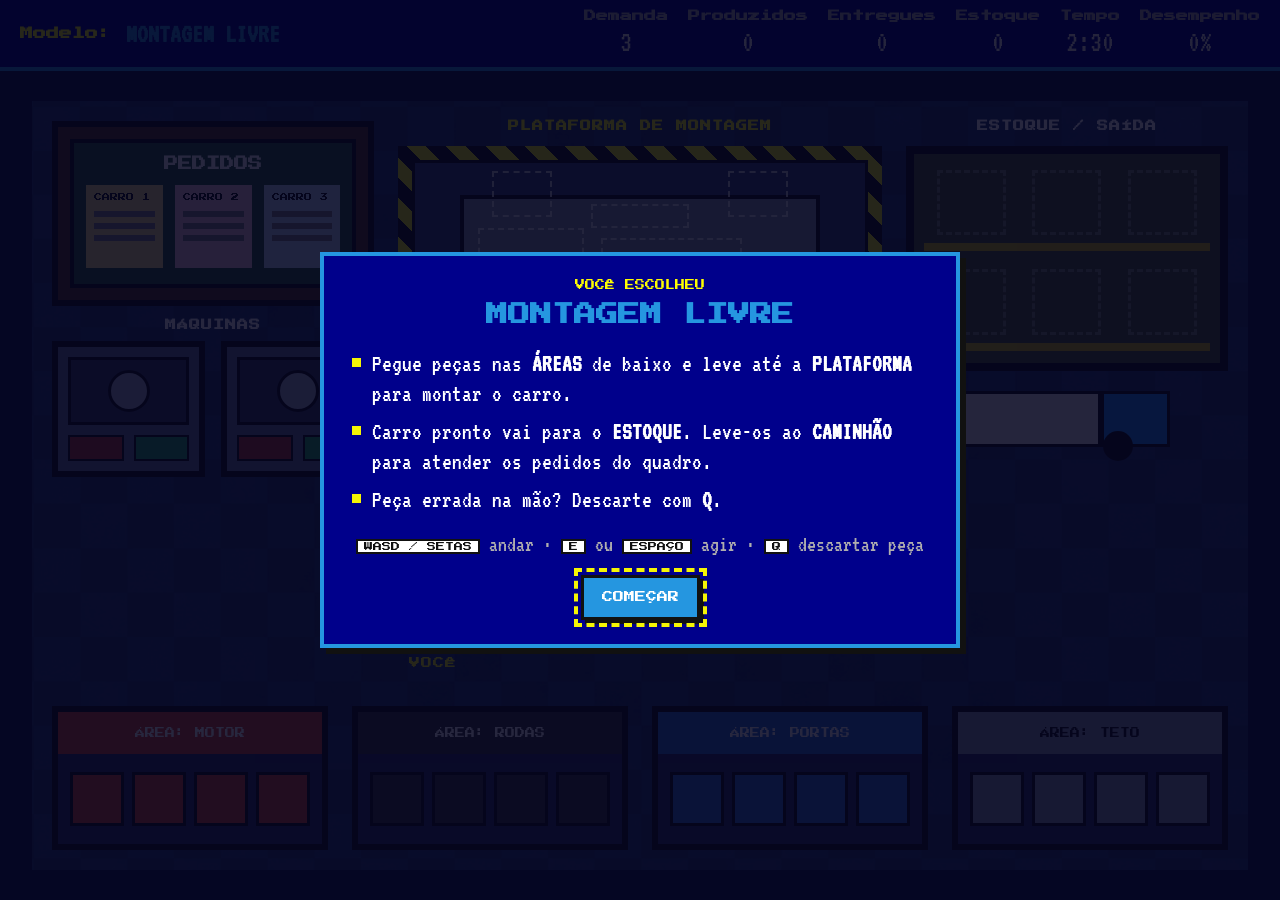
==== pages/jogo.html @ 38570e90 "Jogo terminado, adicionando tudo" ====
<!DOCTYPE html>
<html lang="pt-BR">

<head>
    <meta charset="UTF-8">
    <meta name="viewport" content="width=device-width, initial-scale=1.0">
    <link rel="stylesheet" href="../CSS/jogo.css">
    <link rel="stylesheet" href="../CSS/jogo-extra.css">
    <link rel="preconnect" href="https://fonts.googleapis.com">
    <link rel="preconnect" href="https://fonts.gstatic.com" crossorigin>
    <link href="https://fonts.googleapis.com/css2?family=Press+Start+2P&family=VT323&display=swap" rel="stylesheet">
    <title>Mundo SENAI · Jogo</title>

    <!-- Scripts (a ordem importa): base do jogo, regras dos modelos e, por último, o cérebro -->
    <script src="../JS/fabrica.js" defer></script>
    <script src="../JS/jogador.js" defer></script>
    <script src="../JS/producao.js" defer></script>
    <script src="../JS/demanda.js" defer></script>
    <script src="../JS/modelos/taylorismo.js" defer></script>
    <script src="../JS/modelos/fordismo.js" defer></script>
    <script src="../JS/modelos/toyotismo.js" defer></script>
    <script src="../JS/modelos/uberizacao.js" defer></script>
    <script src="../JS/jogo.js" defer></script>
</head>

<body>
    <!-- ========== BARRA DE INFORMAÇÕES DA PARTIDA ========== -->
    <header class="menu">
        <div class="sessaoModelo">
            <h3>Modelo:</h3>
            <p id="nomeModelo">TAYLORISMO</p>
        </div>
        <div class="statusPartida">
            <div class="informacao">
                <h4>Demanda</h4>
                <span id="statDemanda">3</span>
            </div>
            <div class="informacao">
                <h4>Produzidos</h4>
                <span id="statProduzidos">12</span>
            </div>
            <div class="informacao">
                <h4>Entregues</h4>
                <span id="statEntregues">0</span>
            </div>
            <div class="informacao">
                <h4>Estoque</h4>
                <span id="statEstoque">10</span>
            </div>
            <div class="informacao">
                <h4>Tempo</h4>
                <span id="statTempo">2:35</span>
            </div>
            <div class="informacao">
                <h4>Desempenho</h4>
                <span id="statDesempenho">85%</span>
            </div>
        </div>
    </header>

    <!-- ========== CENÁRIO DA FÁBRICA ========== -->
    <main class="containerJogo" id="containerJogo">

        <div class="cenario" id="cenario">

            <!-- Coluna esquerda: pedidos + máquinas -->
            <section class="coluna colEsquerda">
                <div class="quadroPedidos" id="quadroPedidos">
                    <div class="quadroInterno">
                        <h2>PEDIDOS</h2>
                        <div class="notas" id="listaPedidos">
                            <div class="nota notaAmarela"><span>CARRO 1</span><i></i><i></i><i></i></div>
                            <div class="nota notaRosa"><span>CARRO 2</span><i></i><i></i><i></i></div>
                            <div class="nota notaAzul"><span>CARRO 3</span><i></i><i></i><i></i></div>
                        </div>
                    </div>
                </div>

                <div class="blocoMaquinas">
                    <h3 class="rotulo rotuloBranco">MÁQUINAS</h3>
                    <div class="maquinas" id="maquinas">
                        <div class="maquina" data-maquina="1">
                            <div class="telaMaquina"><span class="mostrador"></span></div>
                            <div class="botoes"><span class="botao vermelho"></span><span class="botao verde"></span>
                            </div>
                        </div>
                        <div class="maquina" data-maquina="2">
                            <div class="telaMaquina"><span class="mostrador"></span></div>
                            <div class="botoes"><span class="botao vermelho"></span><span class="botao verde"></span>
                            </div>
                        </div>
                    </div>
                </div>
            </section>

            <!-- Coluna central: plataforma de montagem -->
            <section class="coluna colCentro">
                <h3 class="rotulo">PLATAFORMA DE MONTAGEM</h3>

                <div class="plataforma" id="plataforma">
                    <div class="pisoPlataforma">
                        <!-- Carro em montagem: cada peça ganha a classe "instalada" quando colocada -->
                        <div class="carro" id="carro">
                            <div class="peca roda rodaTE instalada" data-peca="roda"></div>
                            <div class="peca roda rodaBE instalada" data-peca="roda"></div>
                            <div class="peca roda rodaTD" data-peca="roda"></div>
                            <div class="peca roda rodaBD" data-peca="roda"></div>
                            <div class="peca porta portaCima" data-peca="porta"></div>
                            <div class="peca porta portaBaixo" data-peca="porta"></div>
                            <div class="peca motor instalada" data-peca="motor">MOTOR</div>
                            <div class="peca teto" data-peca="teto">TETO</div>
                        </div>
                    </div>
                </div>

                <div class="progresso" id="progresso">
                    <span class="rotulo rotuloBranco">PROGRESSO</span>
                    <div class="etapas">
                        <span class="etapa ok"></span>
                        <span class="etapa ok"></span>
                        <span class="etapa"></span>
                        <span class="etapa"></span>
                        <span class="etapa"></span>
                    </div>
                </div>
            </section>

            <!-- Coluna direita: estoque / saída -->
            <section class="coluna colDireita">
                <h3 class="rotulo rotuloBranco">ESTOQUE / SAÍDA</h3>
                <div class="estoque" id="estoque">
                    <div class="prateleira">
                        <span class="caixa"></span><span class="caixa"></span><span class="caixa"></span>
                    </div>
                    <div class="prateleira">
                        <span class="caixa"></span><span class="caixa"></span><span class="caixa"></span>
                    </div>
                </div>
                <div class="caminhao" id="caminhao">
                    <div class="carroceria"></div>
                    <div class="cabine"></div>
                    <span class="rodaCaminhao rodaCaminhaoTras"></span>
                    <span class="rodaCaminhao rodaCaminhaoFrente"></span>
                </div>
            </section>

            <!-- Jogador (posição controlada depois pelo JS via left/top) -->
            <div class="jogador" id="jogador">
                <div class="personagem">
                    <span class="capacete"></span>
                    <span class="rosto"></span>
                    <span class="corpoJogador"></span>
                    <span class="carga"></span>
                </div>
                <span class="rotulo">VOCÊ</span>
            </div>
        </div>

        <!-- ========== ÁREAS DE PEÇAS ========== -->
        <section class="areasPecas" id="areasPecas">
            <div class="areaPeca areaMotor" data-area="motor">
                <header>ÁREA: MOTOR</header>
                <div class="slots"><span class="slot"></span><span class="slot"></span><span class="slot"></span><span
                        class="slot"></span></div>
            </div>
            <div class="areaPeca areaRodas" data-area="rodas">
                <header>ÁREA: RODAS</header>
                <div class="slots"><span class="slot"></span><span class="slot"></span><span class="slot"></span><span
                        class="slot"></span></div>
            </div>
            <div class="areaPeca areaPortas" data-area="portas">
                <header>ÁREA: PORTAS</header>
                <div class="slots"><span class="slot"></span><span class="slot"></span><span class="slot"></span><span
                        class="slot"></span></div>
            </div>
            <div class="areaPeca areaTeto" data-area="teto">
                <header>ÁREA: TETO</header>
                <div class="slots"><span class="slot"></span><span class="slot"></span><span class="slot"></span><span
                        class="slot"></span></div>
            </div>
        </section>

    </main>
</body>

</html>
---- CSS/jogo.css ----
* {
    margin: 0;
    padding: 0;
    box-sizing: border-box;
}

:root {
    --fonte-titulo: "Press Start 2P", "Courier New", monospace;
    --fonte-texto: "VT323", "Courier New", monospace;
    --fundo-body: rgb(16, 22, 63);
    --cor-h3: yellow;
    --cor-p-menu: rgb(9, 148, 9);
    --fundo-menu: rgb(0, 0, 139);
    --titulo-status: rgb(175, 174, 174);
    --cor-status: rgb(240, 238, 238);

    /* cenário */
    --borda: #111;
    --amarelo: #f5f504;
    --piso-plataforma: #3b4a78;
    --cinza-metal: #8f9ab3;
    --cor-motor: #d9472b;
    --cor-rodas: #3a3a3a;
    --cor-portas: #2f6fd4;
    --cor-teto: #8f9ab3;
}

body {
    font-family: var(--fonte-texto);
    display: flex;
    align-items: center;
    flex-direction: column;
    background-color: var(--fundo-body);
    gap: 30px;
    min-height: 100vh;
}

/* ================= MENU / INFORMAÇÕES DA PARTIDA ================= */
.menu {
    width: 100%;
    min-height: 70px;
    display: flex;
    background-color: var(--fundo-menu);
    justify-content: space-between;
    align-items: center;
    border-bottom: 4px solid rgb(37, 150, 224);
    flex-wrap: wrap;
}

.menu .sessaoModelo {
    width: auto;
    min-height: 50px;
    padding: 10px 20px;
    display: flex;
    gap: 15px;
    align-items: center;
}

.menu .sessaoModelo p {
    color: var(--cor-p-menu);
    font-size: 27px;
    font-weight: bold;
}

.menu .sessaoModelo h3 {
    color: var(--cor-h3);
    font-family: var(--fonte-titulo);
    font-size: 13px;
}

.menu .statusPartida {
    flex: 1;
    display: flex;
    padding: 10px 20px;
    justify-content: flex-end;
    gap: 20px;
    align-items: center;
    min-height: 50px;
}

.informacao {
    width: auto;
    display: flex;
    flex-direction: column;
    justify-content: center;
    align-items: center;
    gap: 5px;
}

.menu .informacao h4 {
    font-family: var(--fonte-titulo);
    font-size: 12px;
    color: var(--titulo-status);
}

.menu .informacao span {
    font-family: var(--fonte-texto);
    color: var(--cor-status);
    font-size: 30px;
}

/* ================= CONTAINER DO JOGO ================= */
.containerJogo {
    width: 95%;
    flex: 1;
    min-height: 640px;
    margin-bottom: 30px;
    padding: 20px;
    background-image: url(../assets/cenarios/ChaoFabrica.png);
    background-size: cover;
    background-position: center;
    display: flex;
    flex-direction: column;
    gap: 20px;
}

/* Cenário principal: 3 colunas (esquerda / plataforma / estoque) */
.cenario {
    position: relative;
    flex: 1;
    display: grid;
    grid-template-columns: minmax(0, 1fr) minmax(0, 1.5fr) minmax(0, 1fr);
    gap: 24px;
}

.coluna {
    display: flex;
    flex-direction: column;
    gap: 14px;
    min-width: 0;
}

/* Rótulos em fonte pixel */
.rotulo {
    font-family: var(--fonte-titulo);
    font-size: 11px;
    letter-spacing: 1px;
    color: var(--cor-h3);
    text-align: center;
}

.rotuloBranco {
    color: #fff;
}

/* ================= PEDIDOS ================= */
.quadroPedidos {
    background: #5a3a1c;
    border: 6px solid var(--borda);
    padding: 12px;
}

.quadroInterno {
    background: #2d5e3a;
    border: 4px solid var(--borda);
    padding: 14px 12px 16px;
    display: flex;
    flex-direction: column;
    gap: 14px;
}

.quadroInterno h2 {
    font-family: var(--fonte-titulo);
    font-size: 14px;
    color: #fff;
    text-align: center;
}

.notas {
    display: flex;
    justify-content: center;
    gap: 12px;
}

.nota {
    flex: 1;
    max-width: 92px;
    aspect-ratio: 92 / 100;
    padding: 8px 8px 0;
    display: flex;
    flex-direction: column;
    gap: 6px;
}

.nota span {
    font-family: var(--fonte-titulo);
    font-size: 8px;
    color: #111;
    margin-bottom: 4px;
}

.nota i {
    display: block;
    height: 6px;
    background: #8a8a8a;
}

.notaAmarela { background: #ffee88; }
.notaRosa    { background: #ffd0e0; }
.notaAzul    { background: #c4e4ff; }

/* ================= MÁQUINAS ================= */
.blocoMaquinas {
    display: flex;
    flex-direction: column;
    gap: 10px;
}

.maquinas {
    display: flex;
    gap: 16px;
}

.maquina {
    flex: 1;
    max-width: 170px;
    background: #6e7a99;
    border: 6px solid var(--borda);
    padding: 10px;
    display: flex;
    flex-direction: column;
    gap: 10px;
}

.telaMaquina {
    background: #38405f;
    border: 3px solid var(--borda);
    padding: 10px 0;
    display: flex;
    justify-content: center;
}

.mostrador {
    width: 42px;
    height: 42px;
    border-radius: 50%;
    background: #aab4cc;
    border: 3px solid var(--borda);
}

.botoes {
    display: flex;
    gap: 10px;
}

.botao {
    flex: 1;
    height: 26px;
    border: 2px solid var(--borda);
}

.botao.vermelho { background: #c0392b; }
.botao.verde    { background: #27ae60; }

/* ================= PLATAFORMA DE MONTAGEM ================= */
.plataforma {
    /* faixa de segurança amarela e preta nos 4 lados */
    border: 14px solid var(--borda);
    border-image: repeating-linear-gradient(45deg, var(--amarelo) 0 14px, var(--borda) 14px 28px) 14;
}

.pisoPlataforma {
    background: var(--piso-plataforma);
    padding: 7% 8%;
    display: flex;
    justify-content: center;
    align-items: center;
    border: 3px solid var(--borda);
}

/* --- carro em montagem (vista de cima) --- */
.carro {
    position: relative;
    width: 100%;
    max-width: 360px;
    aspect-ratio: 2.1 / 1;
    background: var(--cinza-metal);
    border: 4px solid var(--borda);
}

.peca {
    position: absolute;
    display: flex;
    align-items: center;
    justify-content: center;
    font-family: var(--fonte-titulo);
    font-size: 8px;
    color: rgba(255, 255, 255, 0.9);
    border: 2px dashed rgba(255, 255, 255, 0.75);
    background: transparent;
}

.peca.instalada {
    border: 3px solid var(--borda);
}

/* posições das peças (em % para acompanhar o tamanho do carro) */
.motor      { left: 4%;  top: 18%; width: 30%; height: 64%; }
.teto       { left: 39%; top: 24%; width: 40%; height: 52%; }
.portaCima  { left: 36%; top: 3%;  width: 28%; height: 15%; }
.portaBaixo { left: 36%; bottom: 3%; width: 28%; height: 15%; }

.roda { width: 17%; height: 28%; }
.rodaTE { left: 8%;  top: -17%; }
.rodaBE { left: 8%;  bottom: -17%; }
.rodaTD { right: 8%; top: -17%; }
.rodaBD { right: 8%; bottom: -17%; }

/* cor de cada peça quando instalada */
.motor.instalada { background: var(--cor-motor); color: #fff; }
.roda.instalada  { background: #1c1c1c; }
.porta.instalada { background: var(--cor-portas); }
.teto.instalada  { background: var(--cor-teto); color: #111; }

/* progresso */
.progresso {
    display: flex;
    align-items: center;
    gap: 14px;
    padding-left: 8px;
}

.etapas {
    display: flex;
    gap: 8px;
}

.etapa {
    width: 28px;
    height: 24px;
    background: var(--piso-plataforma);
    border: 2px solid var(--borda);
}

.etapa.ok { background: var(--amarelo); }

/* ================= ESTOQUE / SAÍDA ================= */
.estoque {
    background: #4d5a2c;
    border: 8px solid var(--borda);
    padding: 12px 10px;
    display: flex;
    flex-direction: column;
    gap: 14px;
}

.prateleira {
    display: flex;
    justify-content: space-around;
    padding: 4px 0 8px;
    border-bottom: 8px solid #dcc200;
}

.caixa {
    width: 24%;
    aspect-ratio: 1 / 0.95;
    background: #b98a55;
    border: 3px solid var(--borda);
    position: relative;
}

.caixa::after {
    content: "";
    position: absolute;
    left: 0;
    right: 0;
    top: 36%;
    height: 14%;
    background: rgba(0, 0, 0, 0.25);
}

/* Caminhão de entrega */
.caminhao {
    position: relative;
    display: flex;
    width: 82%;
    height: 56px;
    margin-top: 6px;
}

.carroceria {
    flex: 1;
    background: #f2f2f2;
    border: 3px solid var(--borda);
}

.cabine {
    width: 26%;
    background: #1e90ff;
    border: 3px solid var(--borda);
}

.rodaCaminhao {
    position: absolute;
    bottom: -14px;
    width: 30px;
    height: 30px;
    border-radius: 50%;
    background: var(--borda);
}

.rodaCaminhaoTras   { left: 10%; }
.rodaCaminhaoFrente { right: 14%; }

/* ================= JOGADOR ================= */
/* left/top em % para o JS mover depois (ex.: style.left = "30%") */
.jogador {
    position: absolute;
    left: 30%;
    top: 66%;
    display: flex;
    flex-direction: column;
    align-items: center;
    gap: 8px;
    z-index: 5;
}

.personagem {
    position: relative;
    width: 72px;
    height: 76px;
}

.capacete {
    position: absolute;
    left: 0;
    top: 0;
    width: 100%;
    height: 24px;
    background: #ffd500;
    border: 3px solid var(--borda);
}

.rosto {
    position: absolute;
    left: 6px;
    top: 24px;
    width: 60px;
    height: 24px;
    background: #ffcc99;
    border: 3px solid var(--borda);
    border-top: none;
}

.corpoJogador {
    position: absolute;
    left: 0;
    top: 48px;
    width: 100%;
    height: 28px;
    background: #ff7a00;
    border: 3px solid var(--borda);
}

.carga {
    position: absolute;
    right: -30px;
    top: 52px;
    width: 30px;
    height: 24px;
    background: #444;
    border: 3px solid var(--borda);
    display: none; /* o JS liga (display: block) quando o jogador carrega uma peça */
}

.jogador.carregando .carga { display: block; }

/* ================= ÁREAS DE PEÇAS ================= */
.areasPecas {
    display: grid;
    grid-template-columns: repeat(4, minmax(0, 1fr));
    gap: 24px;
}

.areaPeca {
    background: #2a3063;
    border: 6px solid var(--borda);
    display: flex;
    flex-direction: column;
}

.areaPeca header {
    font-family: var(--fonte-titulo);
    font-size: 10px;
    color: #fff;
    text-align: center;
    padding: 16px 6px;
}

.areaMotor header  { background: var(--cor-motor); }
.areaRodas header  { background: var(--cor-rodas); }
.areaPortas header { background: var(--cor-portas); }
.areaTeto header   { background: var(--cor-teto); color: #111; }

.slots {
    display: flex;
    justify-content: space-around;
    gap: 8px;
    padding: 18px 12px;
}

.slot {
    flex: 1;
    max-width: 56px;
    aspect-ratio: 1;
    border: 3px solid var(--borda);
}

.areaMotor .slot  { background: var(--cor-motor); }
.areaRodas .slot  { background: var(--cor-rodas); }
.areaPortas .slot { background: var(--cor-portas); }
.areaTeto .slot   { background: var(--cor-teto); }

/* slot vazio (o JS adiciona a classe quando a peça é retirada) */
.slot.vazio {
    background: transparent !important;
    border-style: dashed;
    border-color: rgba(255, 255, 255, 0.35);
}

/* ================= TELAS MENORES ================= */
@media (max-width: 1000px) {
    .cenario {
        grid-template-columns: 1fr;
    }

    .jogador {
        display: none; /* até o JS posicionar o jogador no layout compacto */
    }

    .areasPecas {
        grid-template-columns: repeat(2, minmax(0, 1fr));
    }
}
/* ==========================================================
   CSS/jogo-extra.css
   Só o que o jogo.css ainda não tinha e o JS precisa:
   destaque da zona, caixas vazias do estoque, peça na mão,
   caminhão partindo, avisos e telas de início e fim.
   (mesma fonte pixel e mesmas cores do jogo.css)
   ========================================================== */

[hidden] { display: none !important; }

/* ---------- zona de interação em destaque ---------- */
.alvo {
    outline: 4px dashed var(--amarelo);
    outline-offset: 4px;
}

/* ---------- pedidos além das 3 notas ---------- */
.notas { position: relative; }

.maisPedidos {
    position: absolute;      /* no canto, para não empurrar o layout */
    right: 0;
    top: -30px;
    font-family: var(--fonte-titulo);
    font-size: 12px;
    color: var(--amarelo);
}

/* ---------- estoque: caixa sem carro ---------- */
.caixa.vazia {
    background: transparent;
    border-style: dashed;
    border-color: rgba(255, 255, 255, 0.3);
}

.caixa.vazia::after { display: none; }

/* ---------- peça nas mãos do jogador (cor da peça) ---------- */
.jogador[data-peca="motor"] .carga { background: var(--cor-motor); }
.jogador[data-peca="roda"]  .carga { background: var(--cor-rodas); }
.jogador[data-peca="porta"] .carga { background: var(--cor-portas); }
.jogador[data-peca="teto"]  .carga { background: var(--cor-teto); }

/* dica "E · PEGAR MOTOR" sobre a cabeça do jogador */
.dicaJogador {
    position: absolute;
    bottom: calc(100% + 4px);
    left: 50%;
    transform: translateX(-50%);
    display: none;
    padding: 6px 8px;
    background: #fff;
    border: 3px solid var(--borda);
    font-family: var(--fonte-titulo);
    font-size: 8px;
    color: #111;
    white-space: nowrap;
}

.dicaJogador.mostrar { display: block; }

/* ---------- caminhão partindo (ao entregar um carro) ---------- */
.caminhao.partindo { animation: caminhaoParte 0.9s steps(9); }

@keyframes caminhaoParte {
    0%   { transform: translateX(0); }
    50%  { transform: translateX(60px); }
    100% { transform: translateX(0); }
}

/* ---------- avisos ---------- */
.avisoJogo {
    position: fixed;
    top: 92px;
    left: 50%;
    transform: translateX(-50%);
    z-index: 20;
    max-width: 90vw;
    padding: 10px 16px;
    background: var(--fundo-menu);
    border: 4px solid #fff;
    box-shadow: 4px 4px 0 var(--borda);
    font-family: var(--fonte-titulo);
    font-size: 10px;
    line-height: 1.6;
    text-align: center;
    color: #fff;
    opacity: 0;
    pointer-events: none;
}

.avisoJogo.mostrar { opacity: 1; }
.avisoJogo.ok   { border-color: #27ae60; color: #7dff7d; }
.avisoJogo.erro { border-color: #c0392b; color: #ff9a9a; }

/* ---------- telas de início e fim ---------- */
.telaJogo {
    position: fixed;
    inset: 0;
    z-index: 30;
    display: flex;
    align-items: center;
    justify-content: center;
    padding: 16px;
    overflow-y: auto;
    background: rgba(4, 4, 31, 0.86);
}

.caixaJogo {
    width: min(640px, 100%);
    padding: 24px 28px;
    background: var(--fundo-menu);
    border: 4px solid rgb(37, 150, 224);
    box-shadow: 6px 6px 0 var(--borda);
    text-align: center;
    color: #fff;
}

.caixaJogo h1 {
    margin: 10px 0 18px;
    font-family: var(--fonte-titulo);
    font-size: 22px;
    line-height: 1.4;
}

.subJogo {
    font-family: var(--fonte-titulo);
    font-size: 10px;
    color: var(--cor-h3);
}

.caixaJogo ul {
    margin: 0 0 18px;
    padding: 0;
    list-style: none;
    text-align: left;
    font-size: 24px;
    line-height: 1.25;
}

.caixaJogo li { margin-bottom: 8px; padding-left: 20px; position: relative; }
.caixaJogo li::before { content: ""; position: absolute; left: 0; top: 9px; width: 9px; height: 9px; background: var(--amarelo); }

.controlesJogo {
    margin-bottom: 20px;
    font-size: 22px;
    color: var(--titulo-status);
}

.controlesJogo span {
    padding: 1px 6px;
    background: #fff;
    border: 2px solid var(--borda);
    font-family: var(--fonte-titulo);
    font-size: 9px;
    color: #111;
}

.caixaJogo dl {
    margin: 0 0 16px;
    text-align: left;
}

.caixaJogo dl div {
    display: flex;
    justify-content: space-between;
    gap: 12px;
    padding: 8px 0;
    border-bottom: 3px dashed rgba(255, 255, 255, 0.25);
}

.caixaJogo dt { font-family: var(--fonte-titulo); font-size: 9px; line-height: 1.6; color: var(--titulo-status); }
.caixaJogo dd { font-size: 26px; line-height: 1; margin: 0; }

.explicaJogo {
    margin-bottom: 20px;
    padding: 12px 14px;
    background: rgba(0, 0, 0, 0.3);
    text-align: left;
}

.explicaJogo h2 { margin-bottom: 8px; font-family: var(--fonte-titulo); font-size: 9px; color: var(--cor-h3); }
.explicaJogo p { font-size: 22px; line-height: 1.2; }

.botoesJogo { display: flex; flex-wrap: wrap; justify-content: center; gap: 12px; }

.botaoJogo {
    padding: 14px 18px;
    background: rgb(37, 150, 224);
    border: 3px solid var(--borda);
    box-shadow: 4px 4px 0 var(--borda);
    font-family: var(--fonte-titulo);
    font-size: 11px;
    color: #fff;
    cursor: pointer;
}

.botaoJogo.secundario { background: #38405f; }
.botaoJogo:hover { filter: brightness(1.15); }
.botaoJogo:active { transform: translate(3px, 3px); box-shadow: 1px 1px 0 var(--borda); }
.botaoJogo:focus-visible { outline: 4px dashed var(--amarelo); outline-offset: 3px; }
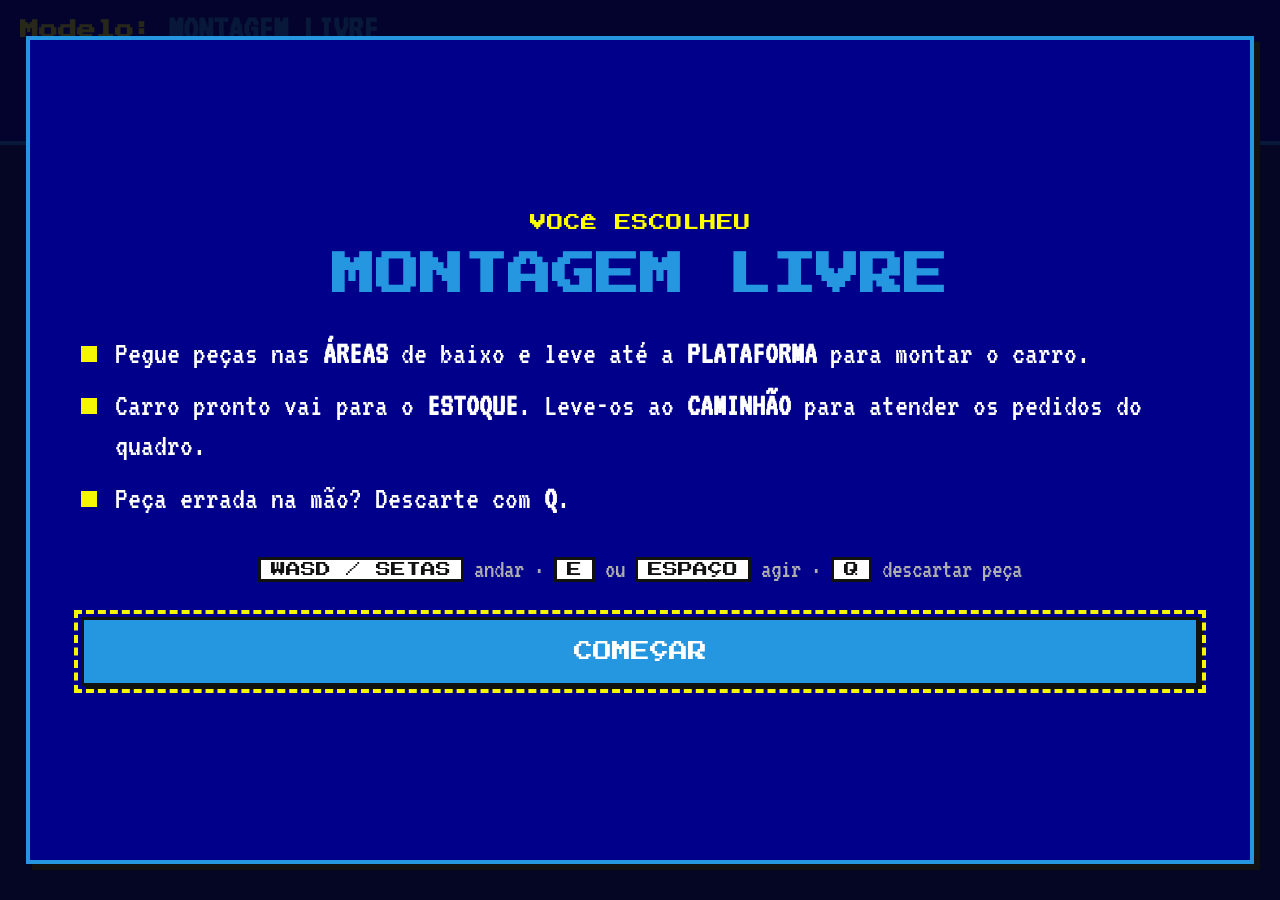
==== commit c7037fc4: "COlocando sistema de guia" ====
--- a/pages/jogo.html
+++ b/pages/jogo.html
@@ -16,6 +16,7 @@
     <script src="../JS/jogador.js" defer></script>
     <script src="../JS/producao.js" defer></script>
     <script src="../JS/demanda.js" defer></script>
+    <script src="../JS/guia.js" defer></script>
     <script src="../JS/modelos/taylorismo.js" defer></script>
     <script src="../JS/modelos/fordismo.js" defer></script>
     <script src="../JS/modelos/toyotismo.js" defer></script>
--- a/CSS/jogo.css
+++ b/CSS/jogo.css
@@ -58,14 +58,14 @@
 
 .menu .sessaoModelo p {
     color: var(--cor-p-menu);
-    font-size: 27px;
+    font-size: 38px;
     font-weight: bold;
 }
 
 .menu .sessaoModelo h3 {
     color: var(--cor-h3);
     font-family: var(--fonte-titulo);
-    font-size: 13px;
+    font-size: 19px;
 }
 
 .menu .statusPartida {
@@ -89,14 +89,14 @@
 
 .menu .informacao h4 {
     font-family: var(--fonte-titulo);
-    font-size: 12px;
+    font-size: 16px;
     color: var(--titulo-status);
 }
 
 .menu .informacao span {
     font-family: var(--fonte-texto);
     color: var(--cor-status);
-    font-size: 30px;
+    font-size: 42px;
 }
 
 /* ================= CONTAINER DO JOGO ================= */
@@ -133,7 +133,7 @@
 /* Rótulos em fonte pixel */
 .rotulo {
     font-family: var(--fonte-titulo);
-    font-size: 11px;
+    font-size: 16px;
     letter-spacing: 1px;
     color: var(--cor-h3);
     text-align: center;
@@ -161,7 +161,7 @@
 
 .quadroInterno h2 {
     font-family: var(--fonte-titulo);
-    font-size: 14px;
+    font-size: 20px;
     color: #fff;
     text-align: center;
 }
@@ -174,7 +174,7 @@
 
 .nota {
     flex: 1;
-    max-width: 92px;
+    max-width: 124px;
     aspect-ratio: 92 / 100;
     padding: 8px 8px 0;
     display: flex;
@@ -184,7 +184,7 @@
 
 .nota span {
     font-family: var(--fonte-titulo);
-    font-size: 8px;
+    font-size: 12px;
     color: #111;
     margin-bottom: 4px;
 }
@@ -284,7 +284,7 @@
     align-items: center;
     justify-content: center;
     font-family: var(--fonte-titulo);
-    font-size: 8px;
+    font-size: 13px;
     color: rgba(255, 255, 255, 0.9);
     border: 2px dashed rgba(255, 255, 255, 0.75);
     background: transparent;
@@ -481,7 +481,7 @@
 
 .areaPeca header {
     font-family: var(--fonte-titulo);
-    font-size: 10px;
+    font-size: 15px;
     color: #fff;
     text-align: center;
     padding: 16px 6px;
@@ -556,7 +556,7 @@
     right: 0;
     top: -30px;
     font-family: var(--fonte-titulo);
-    font-size: 12px;
+    font-size: 16px;
     color: var(--amarelo);
 }
 
@@ -586,7 +586,7 @@
     background: #fff;
     border: 3px solid var(--borda);
     font-family: var(--fonte-titulo);
-    font-size: 8px;
+    font-size: 12px;
     color: #111;
     white-space: nowrap;
 }
@@ -605,17 +605,17 @@
 /* ---------- avisos ---------- */
 .avisoJogo {
     position: fixed;
-    top: 92px;
+    top: 140px;
     left: 50%;
     transform: translateX(-50%);
     z-index: 20;
     max-width: 90vw;
-    padding: 10px 16px;
+    padding: 14px 24px;
     background: var(--fundo-menu);
     border: 4px solid #fff;
     box-shadow: 4px 4px 0 var(--borda);
     font-family: var(--fonte-titulo);
-    font-size: 10px;
+    font-size: 17px;
     line-height: 1.6;
     text-align: center;
     color: #fff;
@@ -633,16 +633,21 @@
     inset: 0;
     z-index: 30;
     display: flex;
-    align-items: center;
+    align-items: flex-start;
     justify-content: center;
-    padding: 16px;
+    padding: 2vh 2vw;
     overflow-y: auto;
     background: rgba(4, 4, 31, 0.86);
 }
 
 .caixaJogo {
-    width: min(640px, 100%);
-    padding: 24px 28px;
+    width: min(1700px, 100%);
+    min-height: 92vh;
+    margin: auto;
+    display: flex;
+    flex-direction: column;
+    justify-content: center;
+    padding: 3vh 4vw;
     background: var(--fundo-menu);
     border: 4px solid rgb(37, 150, 224);
     box-shadow: 6px 6px 0 var(--borda);
@@ -651,15 +656,15 @@
 }
 
 .caixaJogo h1 {
-    margin: 10px 0 18px;
-    font-family: var(--fonte-titulo);
-    font-size: 22px;
+    margin: 14px 0 3vh;
+    font-family: var(--fonte-titulo);
+    font-size: clamp(32px, 3.4vw, 60px);
     line-height: 1.4;
 }
 
 .subJogo {
     font-family: var(--fonte-titulo);
-    font-size: 10px;
+    font-size: clamp(16px, 1.3vw, 24px);
     color: var(--cor-h3);
 }
 
@@ -668,25 +673,26 @@
     padding: 0;
     list-style: none;
     text-align: left;
-    font-size: 24px;
+    font-size: clamp(30px, 2.5vw, 46px);
     line-height: 1.25;
 }
 
-.caixaJogo li { margin-bottom: 8px; padding-left: 20px; position: relative; }
-.caixaJogo li::before { content: ""; position: absolute; left: 0; top: 9px; width: 9px; height: 9px; background: var(--amarelo); }
+.caixaJogo li { margin-bottom: 1.4vh; padding-left: 34px; position: relative; }
+.caixaJogo li::before { content: ""; position: absolute; left: 0; top: 0.4em; width: 16px; height: 16px; background: var(--amarelo); }
 
 .controlesJogo {
-    margin-bottom: 20px;
-    font-size: 22px;
+    margin-bottom: 3vh;
+    font-size: clamp(26px, 2vw, 36px);
+    line-height: 1.6;
     color: var(--titulo-status);
 }
 
 .controlesJogo span {
-    padding: 1px 6px;
+    padding: 2px 10px;
     background: #fff;
-    border: 2px solid var(--borda);
-    font-family: var(--fonte-titulo);
-    font-size: 9px;
+    border: 3px solid var(--borda);
+    font-family: var(--fonte-titulo);
+    font-size: clamp(15px, 1.1vw, 20px);
     color: #111;
 }
 
@@ -699,32 +705,32 @@
     display: flex;
     justify-content: space-between;
     gap: 12px;
-    padding: 8px 0;
+    padding: 5px 0;
     border-bottom: 3px dashed rgba(255, 255, 255, 0.25);
 }
 
-.caixaJogo dt { font-family: var(--fonte-titulo); font-size: 9px; line-height: 1.6; color: var(--titulo-status); }
-.caixaJogo dd { font-size: 26px; line-height: 1; margin: 0; }
+.caixaJogo dt { font-family: var(--fonte-titulo); font-size: clamp(14px, 1vw, 18px); line-height: 1.6; color: var(--titulo-status); }
+.caixaJogo dd { font-size: clamp(28px, 1.9vw, 36px); line-height: 1; margin: 0; }
 
 .explicaJogo {
-    margin-bottom: 20px;
-    padding: 12px 14px;
+    margin-bottom: 3vh;
+    padding: 2.5vh 2vw;
     background: rgba(0, 0, 0, 0.3);
     text-align: left;
 }
 
-.explicaJogo h2 { margin-bottom: 8px; font-family: var(--fonte-titulo); font-size: 9px; color: var(--cor-h3); }
-.explicaJogo p { font-size: 22px; line-height: 1.2; }
+.explicaJogo h2 { margin-bottom: 2vh; font-family: var(--fonte-titulo); font-size: clamp(20px, 1.6vw, 30px); color: var(--cor-h3); }
+.explicaJogo p { font-size: clamp(32px, 2.5vw, 48px); line-height: 1.25; }
 
 .botoesJogo { display: flex; flex-wrap: wrap; justify-content: center; gap: 12px; }
 
 .botaoJogo {
-    padding: 14px 18px;
+    padding: 22px 32px;
     background: rgb(37, 150, 224);
     border: 3px solid var(--borda);
     box-shadow: 4px 4px 0 var(--borda);
     font-family: var(--fonte-titulo);
-    font-size: 11px;
+    font-size: clamp(18px, 1.5vw, 28px);
     color: #fff;
     cursor: pointer;
 }
@@ -732,4 +738,85 @@
 .botaoJogo.secundario { background: #38405f; }
 .botaoJogo:hover { filter: brightness(1.15); }
 .botaoJogo:active { transform: translate(3px, 3px); box-shadow: 1px 1px 0 var(--borda); }
-.botaoJogo:focus-visible { outline: 4px dashed var(--amarelo); outline-offset: 3px; }+.botaoJogo:focus-visible { outline: 4px dashed var(--amarelo); outline-offset: 3px; }
+
+/* ---------- tela final: explicação em destaque + estatísticas ao lado ---------- */
+.caixaJogo:has(dl) {
+    display: grid;
+    grid-template-columns: minmax(0, 0.8fr) minmax(0, 1.4fr);
+    column-gap: 3vw;
+    align-items: stretch;
+}
+
+.caixaJogo:has(dl) > .subJogo,
+.caixaJogo:has(dl) > h1,
+.caixaJogo:has(dl) > .botoesJogo { grid-column: 1 / -1; }
+
+.caixaJogo:has(dl) > dl { margin: 0 0 3vh; align-self: start; }
+.caixaJogo:has(dl) > .explicaJogo { margin: 0 0 3vh; display: flex; flex-direction: column; justify-content: center; }
+
+@media (max-width: 1000px) {
+    .caixaJogo:has(dl) { display: flex; }
+}
+
+/* ================= GUIA DE SETAS (para onde ir agora) ================= */
+.guiaSetas {
+    position: absolute;
+    inset: 0;
+    z-index: 4;               /* abaixo do jogador (z-index 5) */
+    pointer-events: none;
+    overflow: hidden;
+}
+
+.guiaSeta {
+    position: absolute;
+    left: 0;
+    top: 0;
+    width: 46px;
+    height: 56px;
+    /* contorno preto "duro" em volta da seta amarela */
+    filter:
+        drop-shadow(3px 0 0 var(--borda))
+        drop-shadow(-3px 0 0 var(--borda))
+        drop-shadow(0 3px 0 var(--borda))
+        drop-shadow(0 -3px 0 var(--borda));
+}
+
+.guiaSeta i {
+    display: block;
+    width: 100%;
+    height: 100%;
+    background: var(--amarelo);
+    clip-path: polygon(0 0, 55% 0, 100% 50%, 55% 100%, 0 100%, 45% 50%);
+}
+
+.guiaRotulo {
+    position: absolute;
+    left: 0;
+    top: 0;
+    z-index: 6;
+    padding: 12px 18px;
+    background: var(--amarelo);
+    color: #111;
+    border: 4px solid var(--borda);
+    box-shadow: 4px 4px 0 var(--borda);
+    font-family: var(--fonte-titulo);
+    font-size: 18px;
+    line-height: 1.3;
+    white-space: nowrap;
+}
+
+/* destino atual: borda amarela grossa piscando */
+.destino {
+    outline: 6px solid var(--amarelo);
+    outline-offset: 6px;
+    animation: destinoPisca 0.8s steps(1) infinite;
+}
+
+@keyframes destinoPisca {
+    50% { outline-color: #fff; }
+}
+
+@media (prefers-reduced-motion: reduce) {
+    .destino { animation: none; }
+}
--- a/CSS/jogo-extra.css
+++ b/CSS/jogo-extra.css
@@ -0,0 +1,9 @@
+/* Estilos extras dos modelos (Toyotismo: peça defeituosa na mão do jogador) */
+.jogador.pecaDefeituosa .carga {
+    background: #e02020 !important;
+    outline: 3px solid #ffd0d0;
+    animation: pecaDefeituosaPisca 0.5s steps(2) infinite;
+}
+@keyframes pecaDefeituosaPisca {
+    50% { filter: brightness(1.8); }
+}
